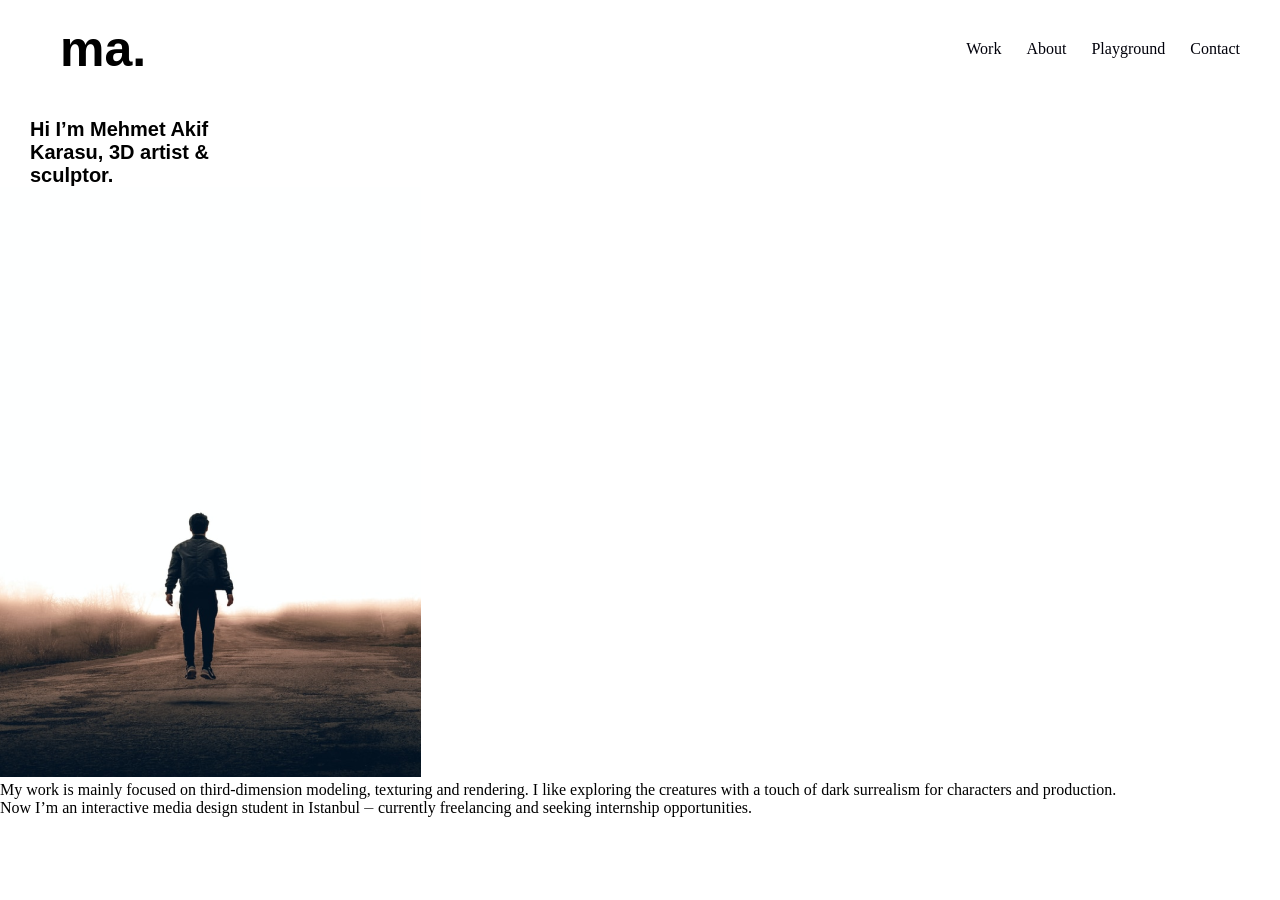
==== html/Work.html @ 1a20bd79 "agrege otro html work" ====
<!DOCTYPE html>
<html lang="en">
<head>
    <meta charset="UTF-8">
    <meta name="viewport" content="width=device-width, initial-scale=1.0">
    <title>Work</title> 
    <link rel="stylesheet" href="estilos.css">
</head>
<body>
<header>
        <h1>ma.</h1>
        <nav>
            <a href="Work.html">Work</a>
            <a href="#">About</a>
            <a href="#">Playground</a>
            <a href="#">Contact</a>

        </nav>
    </header>


    <h1 class="saludo">Hi I’m Mehmet Akif 
        Karasu, 3D artist & 
        sculptor.</h1>

    <img src="assets/Profile Photo.png" >

    <p class="texp1">My work is mainly focused on
         third-dimension modeling, texturing and
        rendering. I like exploring the creatures with
        a touch of dark surrealism for characters
        and production.
    </p>
    <p class="texpart2">Now I’m an interactive media design
         student in Istanbul ⏤ currently freelancing
          and seeking internship opportunities.</p>
    
</body>
</html>
---- html/estilos.css ----
* {
    margin: 0;
    padding: 0;
    box-sizing: border-box;
}

header {
    display: flex;
    justify-content: space-between;
    align-items: center;
    padding: 20px 40px;
}

header nav {
    display: flex;
    align-items: center;
    gap: 25px;
}

header h1 {
    margin: 0;
    font-family: 'heading-1', sans-serif;
    font-size: 50px;
    margin-left: 20px;
}

nav a {
    color: rgb(0, 0, 010);
    text-decoration: none;
}

nav a:hover {
    color: rgb(0, 26, 255);
}

.Texto1 {
    position: relative;
    width: 200px;
    margin-left: 30px;
    margin-top: 20px;
    font-family: 'heading-1', sans-serif;
}

.texInfo {
    margin-top: 20px;
    font-family: 'inter', sans-serif;
    font-size: 28px;
    margin-left: 450px;
    color: rgb(78, 78, 84);
}


.flecha {
    margin-top: 100px;
    margin-left: 30px;


}

.sub1 {
    position: relative;

    margin-left: 30px;
    margin-top: 100px;


}

.sub1 h2 {
    margin: 0;
    line-height: 1.5;
    font-family: 'heading-2', sans-serif;
    color: rgb(0, 0, 10);
}

.Texsub1 {
    position: relative;
    width: 300px;
    margin-left: 30px;
    margin-top: 20px;

}

.Texsub1 p {
    margin: 0;
    line-height: 1.5;
    font-family: 'inter', sans-serif;
}

.imagenduende {

    margin-left: 450px;
    margin-top: -200px;
    margin-bottom: 50px;
    
}


.sub2 {

    position: relative;
    margin-left: 30px;
    margin-top: 100px;
    font-family: 'heading-2', sans-serif;

}

.subtex2 {
    position: relative;
    width: 300px;
    margin-left: 30px;
    margin-top: 20px
}

.subtex2 p {
    margin: 0;
    line-height: 1.5;
    font-family: 'inter', sans-serif;
    color: rgb(0, 0, 10);
}

.imagen2 {

    margin-left: 450px;
    margin-top: -200px;
    margin-bottom: 50px;

}




.sub4 {
    position: relative;
    margin-left: 30px;
    margin-top: 100px;
    font-family: 'heading-2', sans-serif;

}

.subtex4 {
    position: relative;
    width: 300px;
    margin-left: 30px;
    margin-top: 20px;

}

.subtex4 p {
    margin: 0;
    line-height: 1.5;
    font-family: 'inter', sans-serif;
    color: rgb(0, 0, 10);
}

.imagen3 {

    margin-left: 450px;
    margin-top: -200px;
    margin-bottom: 0;

}

.footer {
    background-color: none;
    color: rgb(24, 24, 112);
    text-align: none;
    padding: 30px;
    margin-top: 50px;
    font-family: 'inter', sans-serif;
}

.footer nav {
    display: flex;
    justify-content: right;
    gap: 30px;

}

.footer a {

    color: rgb(0, 0, 10);
    text-decoration: none;

}

.footer a:hover {
    color: blue;
}

.footer p {
    font-size: 14px;

}
.saludo {
    position: relative;
    width: 200px;
    margin-left: 30px;
    margin-top: 20px;
    font-size: 20px;
    font-family: "Inter", sans-serif;
    
}
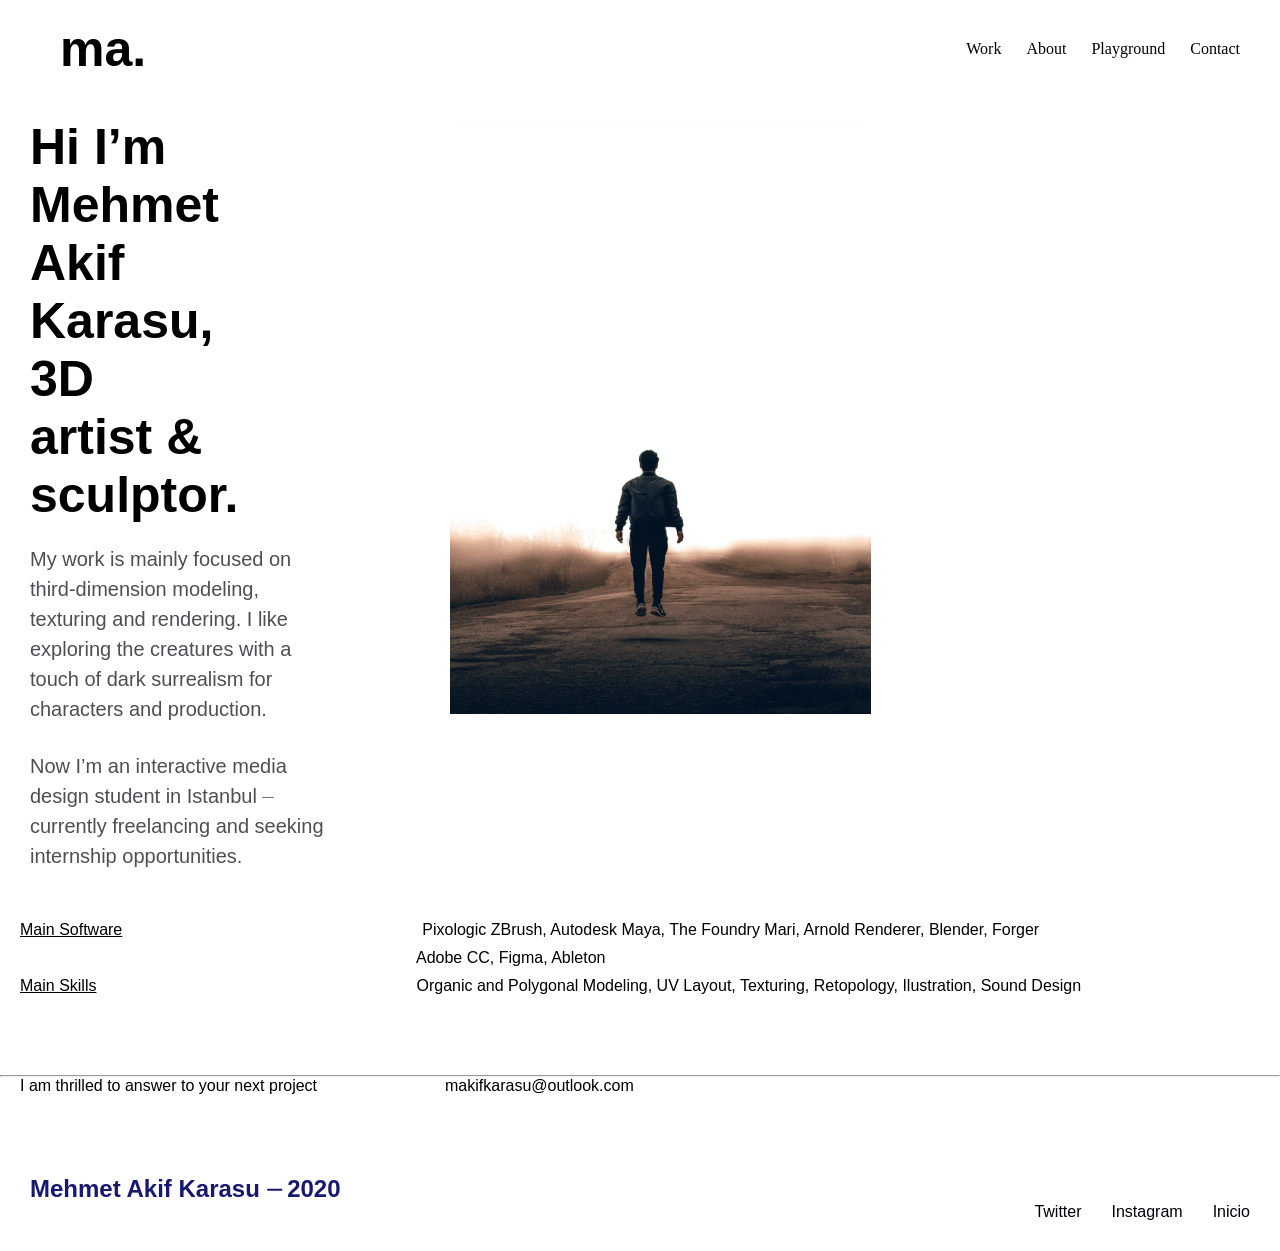
==== commit 0fbc1487: "arreglo del css en el html work" ====
--- a/html/Work.html
+++ b/html/Work.html
@@ -13,7 +13,7 @@
             <a href="Work.html">Work</a>
             <a href="#">About</a>
             <a href="#">Playground</a>
-            <a href="#">Contact</a>
+            <a href="#Contact">Contact</a>
 
         </nav>
     </header>
@@ -22,18 +22,61 @@
     <h1 class="saludo">Hi I’m Mehmet Akif 
         Karasu, 3D artist & 
         sculptor.</h1>
-
+    <div class="img12" style="width: 420px; height: 500px;">
     <img src="assets/Profile Photo.png" >
-
-    <p class="texp1">My work is mainly focused on
+    </div>
+    <div class="texp1">
+    <p >My work is mainly focused on
          third-dimension modeling, texturing and
         rendering. I like exploring the creatures with
         a touch of dark surrealism for characters
         and production.
     </p>
-    <p class="texpart2">Now I’m an interactive media design
-         student in Istanbul ⏤ currently freelancing
-          and seeking internship opportunities.</p>
+    </div>
+    <div class="texpart2">
+    <p >Now I’m an interactive media design
+        student in Istanbul ⏤ currently freelancing
+        and seeking internship opportunities.
+    </p>
+    </div>
+
+    <div class="text00">
+        <p class="p1">Main Software </p>
+        <p>Pixologic ZBrush, Autodesk Maya, The Foundry Mari,
+             Arnold Renderer, Blender, Forger
+        </p>
+    </div>
+
+    <p class="Texmin"> Adobe CC, Figma, Ableton</p>
+
+    <div class="text01">
+        <p class="p1">Main Skills</p>
+        <p>Organic and Polygonal Modeling, UV Layout,
+         Texturing, Retopology, Ilustration, Sound Design</p>
+    </div>
+
+    <hr>
+
+    <div class="finltex"> 
+        <p>I am thrilled to answer to
+             your next project 
+        </p>
+        <p id="Contact">makifkarasu@outlook.com</p>
+    </div>
+
+    <footer class="footer">
+
+        <h2>Mehmet Akif Karasu ⏤ 2020</h2>
+
+        <nav>
+            <a href="https://x.com/?lang=es ">Twitter</a>
+            <a href="https://www.instagram.com/?hl=es">Instagram</a>
+            <a href="#">Inicio</a>
+            
+        </nav>
+    </footer>
+
+
     
 </body>
 </html>
--- a/html/estilos.css
+++ b/html/estilos.css
@@ -197,8 +197,80 @@
     width: 200px;
     margin-left: 30px;
     margin-top: 20px;
+    font-size: 50px;
+    font-family: "Inter", sans-serif;
+
+}
+
+.img12 {
+    position: relative;
+    left: 450px;
+    top: -400px;
+    
+}
+
+.texp1 {
+    font-family:"Inter", sans-serif ;
+    position: relative;
+    width: 300px;
+    margin-left: 30px;
+    margin-top: -480px
+    
+    
+}
+.texp1 p {
     font-size: 20px;
+    color: rgb(78, 78, 84);
+    line-height: 1.5;
+    margin-bottom: 2rem;
+
+}
+
+.texpart2 {
+    font-family:"Inter", sans-serif ;
+    position: relative;
+    width: 300px;
+    margin-left: 30px;
+    margin-top: -5px;
+    margin-bottom: 50px;
+    
+}
+.texpart2 p {
+     font-size: 20px;
+    color: rgb(78, 78, 84);
+    line-height: 1.5;
+}
+
+.text00 {
+    display: flex;
+    flex-direction: row;
+    gap: 300px;
+    margin-left: 20px;
+    font-family:"Inter", sans-serif ;
+
+}
+
+.p1 {
+    text-decoration: underline;
+}
+.Texmin {
     font-family: "Inter", sans-serif;
-    
-}
-
+    margin-left:26rem ;
+    margin-top: 10px;
+    margin-bottom: 10px;
+}
+.text01 {
+    display: flex;
+    flex-direction: row;
+    gap: 320px;
+    margin-left: 20px;
+    font-family:"Inter", sans-serif ;
+    margin-bottom: 5rem;
+}
+.finltex {
+     display: flex;
+     flex-direction: row;
+    gap:8rem;
+    font-family:"Inter", sans-serif ;
+    margin-left: 20px;
+}
